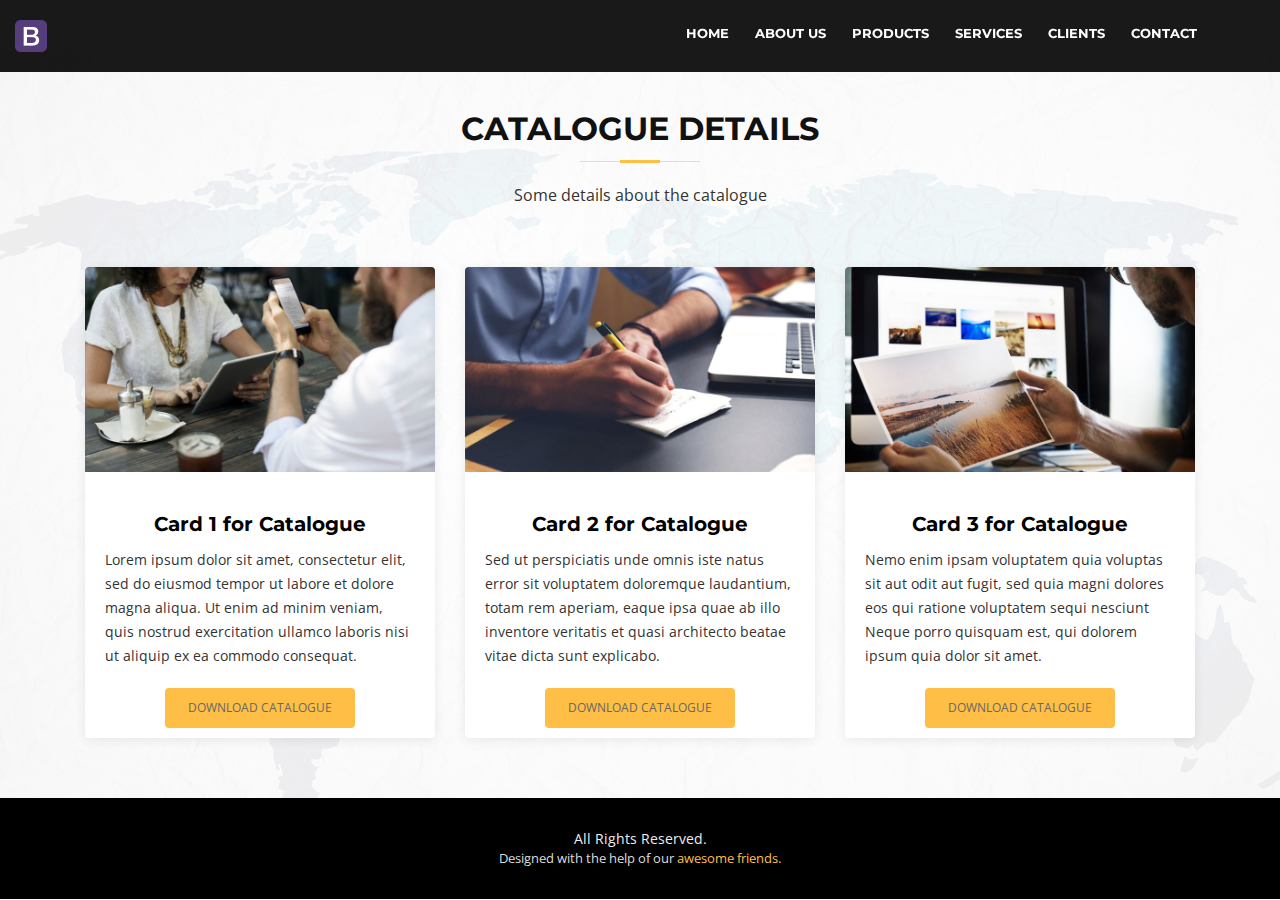
==== details.html @ 8b8ba7c4 "Added details page and modified styles for the page" ====
<!DOCTYPE html>
<html lang="en">
<head>
  <meta charset="utf-8">
  <title>Nawar Co</title>
  <meta content="width=device-width, initial-scale=1.0" name="viewport">
  <meta content="" name="keywords">
  <meta content="" name="description">

  <!-- Favicons -->
  <link href="img/favicon.png" rel="icon">
  <link href="img/apple-touch-icon.png" rel="apple-touch-icon">

  <!-- Google Fonts -->
  <link href="https://fonts.googleapis.com/css?family=Open+Sans:300,300i,400,400i,700,700i|Montserrat:300,400,500,700" rel="stylesheet">

  <!-- Bootstrap CSS File -->
  <link href="lib/bootstrap/css/bootstrap.min.css" rel="stylesheet">

  <!-- Libraries CSS Files -->
  <link href="lib/font-awesome/css/font-awesome.min.css" rel="stylesheet">
  <link href="lib/animate/animate.min.css" rel="stylesheet">
  <link href="lib/ionicons/css/ionicons.min.css" rel="stylesheet">
  <link href="lib/owlcarousel/assets/owl.carousel.min.css" rel="stylesheet">
  <link href="lib/lightbox/css/lightbox.min.css" rel="stylesheet">

  <!-- Main Stylesheet File -->
  <link href="css/style.css" rel="stylesheet">

  <!-- =======================================================
    Theme Name: BizPage
    Theme URL: https://bootstrapmade.com/bizpage-bootstrap-business-template/
    Author: BootstrapMade.com
    License: https://bootstrapmade.com/license/
  ======================================================= -->
</head>

<body>

  <!--==========================
    Header
  ============================-->
  <header id="header-subpage">
    <div class="container-fluid">

      <div id="logo" class="pull-left">
        <!-- <h1><a href="#intro" class="scrollto">Nawar Establishment</a></h1> -->
        <!-- Uncomment below if you prefer to use an image logo -->
        <a href="#intro"><img src="img/logo.png" alt="" title="" /></a>
      </div>

      <nav id="nav-menu-container">
        <ul class="nav-menu">
          <li><a href="./#intro">Home</a></li>
          <li><a href="./#about">About Us</a></li>
          <li><a href="./#products">Products</a></li>
          <li><a href="./#services">Services</a></li>
          <li><a href="./#clients">Clients</a></li>
          <li><a href="./#contact">Contact</a></li>
        </ul>
      </nav><!-- #nav-menu-container -->
    </div>
  </header><!-- #header -->

  <!--==========================
    Intro Section
  ============================-->
  
  <main id="main">

    <!--==========================
      About Us Section
    ============================-->
    <section id="about">
      <div class="container">

        <header class="section-header">
          <h3>Catalogue Details</h3>
          <p>Some details about the catalogue</p>
        </header>

        <div class="row about-cols">

          <div class="col-md-4 wow fadeInUp">
            <div class="about-col">
              <div class="img">
                <img src="img/about-mission.jpg" alt="" class="img-fluid">
              </div>
              <h2 class="title"><a href="#">Card 1 for Catalogue</a></h2>
              <p>
                Lorem ipsum dolor sit amet, consectetur elit, sed do eiusmod tempor ut labore et dolore magna aliqua. Ut enim ad minim veniam, quis nostrud exercitation ullamco laboris nisi ut aliquip ex ea commodo consequat.
              </p>
              <div class="row">
                <a href="#" class="custom-button">Download Catalogue</a>
              </div>
            </div>
          </div>

          <div class="col-md-4 wow fadeInUp" data-wow-delay="0.1s">
            <div class="about-col">
              <div class="img">
                <img src="img/about-plan.jpg" alt="" class="img-fluid">
              </div>
              <h2 class="title"><a href="#">Card 2 for Catalogue</a></h2>
              <p>
                Sed ut perspiciatis unde omnis iste natus error sit voluptatem  doloremque laudantium, totam rem aperiam, eaque ipsa quae ab illo inventore veritatis et quasi architecto beatae vitae dicta sunt explicabo.
              </p>
              <div class="row">
                <a href="#" class="custom-button">Download Catalogue</a>
              </div>
            </div>
          </div>

          <div class="col-md-4 wow fadeInUp" data-wow-delay="0.2s">
            <div class="about-col">
              <div class="img">
                <img src="img/about-vision.jpg" alt="" class="img-fluid">
              </div>
              <h2 class="title"><a href="#">Card 3 for Catalogue</a></h2>
              <p>
                Nemo enim ipsam voluptatem quia voluptas sit aut odit aut fugit, sed quia magni dolores eos qui ratione voluptatem sequi nesciunt Neque porro quisquam est, qui dolorem ipsum quia dolor sit amet.
              </p>
              <div class="row">
                <a href="#" class="custom-button">Download Catalogue</a>
              </div>
            </div>
          </div>

        </div>

      </div>
    </section><!-- #about -->

  </main>

  <!--==========================
    Footer
  ============================-->
  <footer id="footer">
    
    <div class="container">
      <div class="copyright">
        All Rights Reserved.
      </div>
      <div class="credits">
        <!--
          All the links in the footer should remain intact.
          You can delete the links only if you purchased the pro version.
          Licensing information: https://bootstrapmade.com/license/
          Purchase the pro version with working PHP/AJAX contact form: https://bootstrapmade.com/buy/?theme=BizPage
        -->
        Designed with the help of our <a href="https://bootstrapmade.com/"> awesome friends.</a>
      </div>
    </div>
  </footer><!-- #footer -->

  <a href="#" class="back-to-top"><i class="fa fa-chevron-up"></i></a>
  <!-- Uncomment below i you want to use a preloader -->
  <!-- <div id="preloader"></div> -->

  <!-- JavaScript Libraries -->
  <script src="lib/jquery/jquery.min.js"></script>
  <script src="lib/jquery/jquery-migrate.min.js"></script>
  <script src="lib/bootstrap/js/bootstrap.bundle.min.js"></script>
  <script src="lib/easing/easing.min.js"></script>
  <script src="lib/superfish/hoverIntent.js"></script>
  <script src="lib/superfish/superfish.min.js"></script>
  <script src="lib/wow/wow.min.js"></script>
  <script src="lib/waypoints/waypoints.min.js"></script>
  <script src="lib/counterup/counterup.min.js"></script>
  <script src="lib/owlcarousel/owl.carousel.min.js"></script>
  <script src="lib/isotope/isotope.pkgd.min.js"></script>
  <script src="lib/lightbox/js/lightbox.min.js"></script>
  <script src="lib/touchSwipe/jquery.touchSwipe.min.js"></script>
  <!-- Contact Form JavaScript File -->
  <script src="contactform/contactform.js"></script>

  <!-- Template Main Javascript File -->
  <script src="js/main.js"></script>

</body>
</html>
---- css/style.css ----
/*
  Theme Name: BizPage
  Theme URL: https://bootstrapmade.com/bizpage-bootstrap-business-template/
  Author: BootstrapMade.com
  License: https://bootstrapmade.com/license/
*/

/*--------------------------------------------------------------
# General
--------------------------------------------------------------*/

#main{
  margin-top: 50px;
}

body {
  background: #fff;
  color: #666666;
  font-family: "Open Sans", sans-serif;
}

a {
  color: #ffbf46;
  transition: 0.5s;
}

a:hover,
a:active,
a:focus {
  color: #18d36e;
  outline: none;
  text-decoration: none;
}

.custom-button{
  padding: 0;
  margin: 5px 0 35px 0;
  list-style: none;
  text-align: center;
  
  cursor: pointer;
  margin: 15px 15px 15px 0;
  display: inline-block;
  padding: 10px 20px;
  font-size: 12px;
  line-height: 20px;
  color: #666666;
  border-radius: 4px;
  text-transform: uppercase;
  background: #ffbf46;
  margin-bottom: 5px;
  width: 50%;
  margin: 0 auto;
  margin-bottom: 10px;
  transition: all 0.3s ease-in-out;
}

.custom-button:hover {
  background: #ffbf46;
  color: #fff;
}

p {
  padding: 0;
  margin: 0 0 30px 0;
}

h1,
h2,
h3,
h4,
h5,
h6 {
  font-family: "Montserrat", sans-serif;
  font-weight: 400;
  margin: 0 0 20px 0;
  padding: 0;
}

/* Back to top button */

.back-to-top {
  position: fixed;
  display: none;
  background: #ffbf46;
  color: #fff;
  width: 44px;
  height: 44px;
  text-align: center;
  line-height: 1;
  font-size: 16px;
  border-radius: 50%;
  right: 15px;
  bottom: 15px;
  transition: background 0.5s;
  z-index: 11;
}

.back-to-top i {
  padding-top: 12px;
  color: #fff;
}

/* Prelaoder */

#preloader {
  position: fixed;
  top: 0;
  left: 0;
  right: 0;
  bottom: 0;
  z-index: 9999;
  overflow: hidden;
  background: #fff;
}

#preloader:before {
  content: "";
  position: fixed;
  top: calc(50% - 30px);
  left: calc(50% - 30px);
  border: 6px solid #f2f2f2;
  border-top: 6px solid #ffbf46;
  border-radius: 50%;
  width: 60px;
  height: 60px;
  -webkit-animation: animate-preloader 1s linear infinite;
  animation: animate-preloader 1s linear infinite;
}

@-webkit-keyframes animate-preloader {
  0% {
    -webkit-transform: rotate(0deg);
    transform: rotate(0deg);
  }

  100% {
    -webkit-transform: rotate(360deg);
    transform: rotate(360deg);
  }
}

@keyframes animate-preloader {
  0% {
    -webkit-transform: rotate(0deg);
    transform: rotate(0deg);
  }

  100% {
    -webkit-transform: rotate(360deg);
    transform: rotate(360deg);
  }
}

/*--------------------------------------------------------------
# Header
--------------------------------------------------------------*/

#header {
  padding: 30px 0;
  height: 92px;
  position: fixed;
  left: 0;
  top: 0;
  right: 0;
  transition: all 0.5s;
  z-index: 997;
}

#header.header-scrolled {
  background: rgba(0, 0, 0, 0.9);
  padding: 20px 0;
  height: 72px;
  transition: all 0.5s;
}

#header #logo {
  float: left;
}

#header #logo h1 {
  font-size: 34px;
  margin: 0;
  padding: 0;
  line-height: 1;
  font-family: "Montserrat", sans-serif;
  font-weight: 700;
  letter-spacing: 3px;
}

#header #logo h1 a,
#header #logo h1 a:hover {
  color: #fff;
  padding-left: 10px;
  border-left: 4px solid #ffbf46;
}

#header #logo img {
  padding: 0;
  margin: 0;
}

/*--------------------------------------------------------------
# Header-SubPage
--------------------------------------------------------------*/

#header-subpage {
  padding: 30px 0;
  height: 92px;
  position: fixed;
  left: 0;
  top: 0;
  right: 0;
  transition: all 0.5s;
  z-index: 997;
  background: rgba(0, 0, 0, 0.9);
  padding: 20px 0;
  height: 72px;
  transition: all 0.5s;
}

#header-subpage #logo {
  float: left;
}

#header-subpage #logo h1 {
  font-size: 34px;
  margin: 0;
  padding: 0;
  line-height: 1;
  font-family: "Montserrat", sans-serif;
  font-weight: 700;
  letter-spacing: 3px;
}

#header-subpage #logo h1 a,
#header-subpage #logo h1 a:hover {
  color: #fff;
  padding-left: 10px;
  border-left: 4px solid #ffbf46;
}

#header-subpage #logo img {
  padding: 0;
  margin: 0;
}

/*--------------------------------------------------------------
# Intro Section
--------------------------------------------------------------*/

#intro {
  display: table;
  width: 100%;
  height: 100vh;
  background: #000;
}

#intro .carousel-item {
  width: 100%;
  height: 100vh;
  background-size: cover;
  background-position: center;
  background-repeat: no-repeat;
}

#intro .carousel-item::before {
  content: '';
  background-color: rgba(0, 0, 0, 0.7);
  position: absolute;
  height: 100%;
  width: 100%;
  top: 0;
  right: 0;
  left: 0;
  bottom: 0;
}

#intro .carousel-container {
  display: -webkit-box;
  display: -webkit-flex;
  display: -ms-flexbox;
  display: flex;
  -webkit-box-pack: center;
  -webkit-justify-content: center;
  -ms-flex-pack: center;
  justify-content: center;
  -webkit-box-align: center;
  -webkit-align-items: center;
  -ms-flex-align: center;
  align-items: center;
  position: absolute;
  bottom: 0;
  top: 0;
  left: 0;
  right: 0;
}

#intro .carousel-background img {
  max-width: 100%;
}

#intro .carousel-content {
  text-align: center;
}

#intro h2 {
  color: #fff;
  margin-bottom: 30px;
  font-size: 48px;
  font-weight: 700;
}

#intro p {
  width: 80%;
  margin: 0 auto 30px auto;
  color: #fff;
}

#intro .carousel-fade {
  overflow: hidden;
}

#intro .carousel-fade .carousel-inner .carousel-item {
  transition-property: opacity;
}

#intro .carousel-fade .carousel-inner .carousel-item,
#intro .carousel-fade .carousel-inner .active.carousel-item-left,
#intro .carousel-fade .carousel-inner .active.carousel-item-right {
  opacity: 0;
}

#intro .carousel-fade .carousel-inner .active,
#intro .carousel-fade .carousel-inner .carousel-item-next.carousel-item-left,
#intro .carousel-fade .carousel-inner .carousel-item-prev.carousel-item-right {
  opacity: 1;
  transition: 0.5s;
}

#intro .carousel-fade .carousel-inner .carousel-item-next,
#intro .carousel-fade .carousel-inner .carousel-item-prev,
#intro .carousel-fade .carousel-inner .active.carousel-item-left,
#intro .carousel-fade .carousel-inner .active.carousel-item-right {
  left: 0;
  -webkit-transform: translate3d(0, 0, 0);
  transform: translate3d(0, 0, 0);
}

#intro .carousel-control-prev,
#intro .carousel-control-next {
  width: 10%;
}

#intro .carousel-control-next-icon,
#intro .carousel-control-prev-icon {
  background: none;
  font-size: 32px;
  line-height: 1;
}

#intro .carousel-indicators li {
  cursor: pointer;
}

#intro .btn-get-started {
  font-family: "Montserrat", sans-serif;
  font-weight: 500;
  font-size: 16px;
  letter-spacing: 1px;
  display: inline-block;
  padding: 8px 32px;
  border-radius: 50px;
  transition: 0.5s;
  margin: 10px;
  color: #fff;
  background: #ffbf46;
}

#intro .btn-get-started:hover {
  background: #fff;
  color: #ffbf46;
}

/*--------------------------------------------------------------
# Navigation Menu
--------------------------------------------------------------*/

/* Nav Menu Essentials */

.nav-menu,
.nav-menu * {
  margin: 0;
  padding: 0;
  list-style: none;
}

.nav-menu ul {
  position: absolute;
  display: none;
  top: 100%;
  left: 0;
  z-index: 99;
}

.nav-menu li {
  position: relative;
  white-space: nowrap;
}

.nav-menu > li {
  float: left;
}

.nav-menu li:hover > ul,
.nav-menu li.sfHover > ul {
  display: block;
}

.nav-menu ul ul {
  top: 0;
  left: 100%;
}

.nav-menu ul li {
  min-width: 180px;
}

/* Nav Menu Arrows */

.sf-arrows .sf-with-ul {
  padding-right: 30px;
}

.sf-arrows .sf-with-ul:after {
  content: "\f107";
  position: absolute;
  right: 15px;
  font-family: FontAwesome;
  font-style: normal;
  font-weight: normal;
}

.sf-arrows ul .sf-with-ul:after {
  content: "\f105";
}

/* Nav Meu Container */

#nav-menu-container {
  float: right;
  margin: 0;
}

/* Nav Meu Styling */

.nav-menu a {
  padding: 0 8px 10px 8px;
  text-decoration: none;
  display: inline-block;
  color: #fff;
  font-family: "Montserrat", sans-serif;
  font-weight: 700;
  font-size: 13px;
  text-transform: uppercase;
  outline: none;
}

.nav-menu li:hover > a,
.nav-menu > .menu-active > a {
  color: #ffbf46;
}

.nav-menu > li {
  margin-left: 10px;
}

.nav-menu ul {
  margin: 4px 0 0 0;
  padding: 10px;
  box-shadow: 0px 0px 30px rgba(127, 137, 161, 0.25);
  background: #fff;
}

.nav-menu ul li {
  transition: 0.3s;
}

.nav-menu ul li a {
  padding: 10px;
  color: #333;
  transition: 0.3s;
  display: block;
  font-size: 13px;
  text-transform: none;
}

.nav-menu ul li:hover > a {
  color: #ffbf46;
}

.nav-menu ul ul {
  margin: 0;
}

/* Mobile Nav Toggle */

#mobile-nav-toggle {
  position: fixed;
  right: 0;
  top: 0;
  z-index: 999;
  margin: 20px 20px 0 0;
  border: 0;
  background: none;
  font-size: 24px;
  display: none;
  transition: all 0.4s;
  outline: none;
  cursor: pointer;
}

#mobile-nav-toggle i {
  color: #fff;
}

/* Mobile Nav Styling */

#mobile-nav {
  position: fixed;
  top: 0;
  padding-top: 18px;
  bottom: 0;
  z-index: 998;
  background: rgba(0, 0, 0, 0.8);
  left: -260px;
  width: 260px;
  overflow-y: auto;
  transition: 0.4s;
}

#mobile-nav ul {
  padding: 0;
  margin: 0;
  list-style: none;
}

#mobile-nav ul li {
  position: relative;
}

#mobile-nav ul li a {
  color: #fff;
  font-size: 13px;
  text-transform: uppercase;
  overflow: hidden;
  padding: 10px 22px 10px 15px;
  position: relative;
  text-decoration: none;
  width: 100%;
  display: block;
  outline: none;
  font-weight: 700;
  font-family: "Montserrat", sans-serif;
}

#mobile-nav ul li a:hover {
  color: #ffbf46;
}

#mobile-nav ul li li {
  padding-left: 30px;
}

#mobile-nav ul li.menu-active a {
  color: #ffbf46;
}

#mobile-nav ul .menu-has-children i {
  position: absolute;
  right: 0;
  z-index: 99;
  padding: 15px;
  cursor: pointer;
  color: #fff;
}

#mobile-nav ul .menu-has-children i.fa-chevron-up {
  color: #ffbf46;
}

#mobile-nav ul .menu-has-children li a {
  text-transform: none;
}

#mobile-nav ul .menu-item-active {
  color: #ffbf46;
}

#mobile-body-overly {
  width: 100%;
  height: 100%;
  z-index: 997;
  top: 0;
  left: 0;
  position: fixed;
  background: rgba(0, 0, 0, 0.7);
  display: none;
}

/* Mobile Nav body classes */

body.mobile-nav-active {
  overflow: hidden;
}

body.mobile-nav-active #mobile-nav {
  left: 0;
}

body.mobile-nav-active #mobile-nav-toggle {
  color: #fff;
}

/*--------------------------------------------------------------
# Sections
--------------------------------------------------------------*/

/* Sections Header
--------------------------------*/

.section-header h3 {
  font-size: 32px;
  color: #111;
  text-transform: uppercase;
  text-align: center;
  font-weight: 700;
  position: relative;
  padding-bottom: 15px;
}

.section-header h3::before {
  content: '';
  position: absolute;
  display: block;
  width: 120px;
  height: 1px;
  background: #ddd;
  bottom: 1px;
  left: calc(50% - 60px);
}

.section-header h3::after {
  content: '';
  position: absolute;
  display: block;
  width: 40px;
  height: 3px;
  background: #ffbf46;
  bottom: 0;
  left: calc(50% - 20px);
}

.section-header p {
  text-align: center;
  padding-bottom: 30px;
  color: #333;
}

/* Section with background
--------------------------------*/

.section-bg {
  background: #f7f7f7;
}

/* Sections Header Dark
--------------------------------*/

.section-header-dark h3 {
  font-size: 32px;
  color: #f7f7f7;
  text-transform: uppercase;
  text-align: center;
  font-weight: 700;
  position: relative;
  padding-bottom: 15px;
}

.section-header-dark h3::before {
  content: '';
  position: absolute;
  display: block;
  width: 120px;
  height: 1px;
  background: #ddd;
  bottom: 1px;
  left: calc(50% - 60px);
}

.section-header-dark h3::after {
  content: '';
  position: absolute;
  display: block;
  width: 40px;
  height: 3px;
  background: #ffbf46;
  bottom: 0;
  left: calc(50% - 20px);
}

.section-header-dark p {
  text-align: center;
  padding-bottom: 30px;
  color: #f7f7f7;
}

/* Section with background
--------------------------------*/

.section-bg-dark {
  background: #111;
}

/* Featured Services Section
--------------------------------*/

#featured-services {
  background: #000;
}

#featured-services .box {
  padding: 30px 20px;
}

#featured-services .box-bg {
  background-image: linear-gradient(0deg, #000000 0%, #242323 50%, #000000 100%);
}

#featured-services i {
  color: #ffbf46;
  font-size: 48px;
  display: inline-block;
  line-height: 1;
}

#featured-services h4 {
  font-weight: 400;
  margin: 15px 0;
  font-size: 18px;
}

#featured-services h4 a {
  color: #fff;
}

#featured-services h4 a:hover {
  color: #ffbf46;
}

#featured-services p {
  font-size: 14px;
  line-height: 24px;
  color: #fff;
  margin-bottom: 0;
}

/* About Us Section
--------------------------------*/

#about {
  background: url("../img/about-bg.jpg") center top no-repeat fixed;
  background-size: cover;
  padding: 60px 0 40px 0;
  position: relative;
}

#about::before {
  content: '';
  position: absolute;
  left: 0;
  right: 0;
  top: 0;
  bottom: 0;
  background: rgba(255, 255, 255, 0.92);
  z-index: 9;
}

#about .container {
  position: relative;
  z-index: 10;
}

#about .about-col {
  background: #fff;
  border-radius: 0 0 4px 4px;
  box-shadow: 0px 2px 12px rgba(0, 0, 0, 0.08);
  margin-bottom: 20px;
}

#about .about-col .img {
  position: relative;
}

#about .about-col .img img {
  border-radius: 4px 4px 0 0;
}

#about .about-col .icon {
  width: 64px;
  height: 64px;
  padding-top: 8px;
  text-align: center;
  position: absolute;
  background-color: #ffbf46;
  border-radius: 50%;
  text-align: center;
  border: 4px solid #fff;
  left: calc( 50% - 32px);
  bottom: -30px;
  transition: 0.3s;
}

#about .about-col i {
  font-size: 36px;
  line-height: 1;
  color: #fff;
  transition: 0.3s;
}

#about .about-col:hover .icon {
  background-color: #fff;
}

#about .about-col:hover i {
  color: #ffbf46;
}

#about .about-col h2 {
  color: #000;
  text-align: center;
  font-weight: 700;
  font-size: 20px;
  padding: 0;
  margin: 40px 0 12px 0;
}

#about .about-col h2 a {
  color: #000;
}

#about .about-col h2 a:hover {
  color: #ffbf46;
}

#about .about-col p {
  font-size: 14px;
  line-height: 24px;
  color: #333;
  margin-bottom: 0;
  padding: 0 20px 20px 20px;
}

/* Services Section
--------------------------------*/

#services {
  background: #fff;
  background-size: cover;
  padding: 60px 0 40px 0;
}

#services .box {
  margin-bottom: 30px;
}

#services .icon {
  float: left;
}

#services .icon i {
  color: #ffbf46;
  font-size: 36px;
  line-height: 1;
  transition: 0.5s;
}

#services .title {
  margin-left: 60px;
  font-weight: 700;
  margin-bottom: 15px;
  font-size: 18px;
}

#services .title a {
  color: #111;
}

#services .box:hover .title a {
  color: #ffbf46;
}

#services .description {
  font-size: 14px;
  margin-left: 60px;
  line-height: 24px;
  margin-bottom: 0;
}

/* Call To Action Section
--------------------------------*/

#call-to-action {
  background: linear-gradient(#e0a5008c, rgba(190, 130, 0, 0.678)), url(../img/call-to-action-bg.jpg) fixed center center;
  background-size: cover;
  padding: 60px 0;
}

#call-to-action h3 {
  color: #fff;
  font-size: 28px;
  font-weight: 700;
}

#call-to-action p {
  color: #fff;
}

#call-to-action .cta-btn {
  font-family: "Montserrat", sans-serif;
  text-transform: uppercase;
  font-weight: 500;
  font-size: 16px;
  letter-spacing: 1px;
  display: inline-block;
  padding: 8px 28px;
  border-radius: 25px;
  transition: 0.5s;
  margin-top: 10px;
  border: 2px solid #fff;
  color: #fff;
}

#call-to-action .cta-btn:hover {
  background: #ffbf46;
  border: 2px solid #ffbf46;
}

/* Call To Action Section
--------------------------------*/

#skills {
  padding: 60px 0;
}

#skills .progress {
  height: 35px;
  margin-bottom: 10px;
}

#skills .progress .skill {
  font-family: "Open Sans", sans-serif;
  line-height: 35px;
  padding: 0;
  margin: 0 0 0 20px;
  text-transform: uppercase;
}

#skills .progress .skill .val {
  float: right;
  font-style: normal;
  margin: 0 20px 0 0;
}

#skills .progress-bar {
  width: 1px;
  text-align: left;
  transition: .9s;
}

/* Facts Section
--------------------------------*/

#facts {
  background: url("../img/facts-bg.jpg") center top no-repeat fixed;
  background-size: cover;
  padding: 60px 0 0 0;
  position: relative;
}

#facts::before {
  content: '';
  position: absolute;
  left: 0;
  right: 0;
  top: 0;
  bottom: 0;
  background: rgba(255, 255, 255, 0.88);
  z-index: 9;
}

#facts .container {
  position: relative;
  z-index: 10;
}

#facts .counters span {
  font-family: "Montserrat", sans-serif;
  font-weight: bold;
  font-size: 48px;
  display: block;
  color: #ffbf46;
}

#facts .counters p {
  padding: 0;
  margin: 0 0 20px 0;
  font-family: "Montserrat", sans-serif;
  font-size: 14px;
  color: #111;
}

#facts .facts-img {
  text-align: center;
  padding-top: 30px;
}

/* Products Section
--------------------------------*/

#products {
  padding: 60px 0;
}

#products #products-flters {
  padding: 0;
  margin: 5px 0 35px 0;
  list-style: none;
  text-align: center;
}

#products #products-flters li {
  cursor: pointer;
  margin: 15px 15px 15px 0;
  display: inline-block;
  padding: 10px 20px;
  font-size: 12px;
  line-height: 20px;
  color: #666666;
  border-radius: 4px;
  text-transform: uppercase;
  background: #fff;
  margin-bottom: 5px;
  transition: all 0.3s ease-in-out;
}

#products #products-flters li:hover,
#products #products-flters li.filter-active {
  background: #ffbf46;
  color: #fff;
}

#products #products-flters li:last-child {
  margin-right: 0;
}

#products .products-wrap {
  box-shadow: 0px 2px 12px rgba(0, 0, 0, 0.08);
  transition: 0.3s;
}

#products .products-wrap:hover {
  box-shadow: 0px 4px 14px rgba(0, 0, 0, 0.16);
}

#products .products-item {
  position: relative;
  height: 360px;
  overflow: hidden;
}

#products .products-item figure {
  background: #000;
  overflow: hidden;
  height: 240px;
  position: relative;
  border-radius: 4px 4px 0 0;
  margin: 0;
}

#products .products-item figure:hover img {
  opacity: 0.4;
  transition: 0.3s;
}

#products .products-item figure .link-preview,
#products .products-item figure .link-details {
  position: absolute;
  display: inline-block;
  opacity: 0;
  line-height: 1;
  text-align: center;
  width: 36px;
  height: 36px;
  background: #fff;
  border-radius: 50%;
  transition: 0.2s linear;
}

#products .products-item figure .link-preview i,
#products .products-item figure .link-details i {
  padding-top: 6px;
  font-size: 22px;
  color: #333;
}

#products .products-item figure .link-preview:hover,
#products .products-item figure .link-details:hover {
  background: #ffbf46;
}

#products .products-item figure .link-preview:hover i,
#products .products-item figure .link-details:hover i {
  color: #fff;
}

#products .products-item figure .link-preview {
  left: calc(50% - 38px);
  top: calc(50% - 18px);
}

#products .products-item figure .link-details {
  right: calc(50% - 38px);
  top: calc(50% - 18px);
}

#products .products-item figure:hover .link-preview {
  opacity: 1;
  left: calc(50% - 44px);
}

#products .products-item figure:hover .link-details {
  opacity: 1;
  right: calc(50% - 44px);
}

#products .products-item .products-info {
  background: #fff;
  text-align: center;
  padding: 30px;
  height: 90px;
  border-radius: 0 0 3px 3px;
}

#products .products-item .products-info h4 {
  font-size: 18px;
  line-height: 1px;
  font-weight: 700;
  margin-bottom: 18px;
  padding-bottom: 0;
}

#products .products-item .products-info h4 a {
  color: #333;
}

#products .products-item .products-info h4 a:hover {
  color: #ffbf46;
}

#products .products-item .products-info p {
  padding: 0;
  margin: 0;
  color: #b8b8b8;
  font-weight: 500;
  font-size: 14px;
  text-transform: uppercase;
}

/* Clients Section
--------------------------------*/

#clients {
  padding: 60px 0;
}

#clients img {
  max-width: 100%;
  opacity: 0.5;
  transition: 0.3s;
  padding: 15px 0;
}

#clients img:hover {
  opacity: 1;
}

#clients .owl-nav,
#clients .owl-dots {
  margin-top: 5px;
  text-align: center;
}

#clients .owl-dot {
  display: inline-block;
  margin: 0 5px;
  width: 12px;
  height: 12px;
  border-radius: 50%;
  background-color: #ddd;
}

#clients .owl-dot.active {
  background-color: #ffbf46;
}

/* Testimonials Section
--------------------------------*/

#testimonials {
  padding: 60px 0;
}

#testimonials .section-header {
  margin-bottom: 40px;
}

#testimonials .testimonial-item {
  text-align: center;
}

#testimonials .testimonial-item .testimonial-img {
  width: 120px;
  border-radius: 50%;
  border: 4px solid #fff;
  margin: 0 auto;
}

#testimonials .testimonial-item h3 {
  font-size: 20px;
  font-weight: bold;
  margin: 10px 0 5px 0;
  color: #111;
}

#testimonials .testimonial-item h4 {
  font-size: 14px;
  color: #999;
  margin: 0 0 15px 0;
}

#testimonials .testimonial-item .quote-sign-left {
  margin-top: -15px;
  padding-right: 10px;
  display: inline-block;
  width: 37px;
}

#testimonials .testimonial-item .quote-sign-right {
  margin-bottom: -15px;
  padding-left: 10px;
  display: inline-block;
  max-width: 100%;
  width: 37px;
}

#testimonials .testimonial-item p {
  font-style: italic;
  margin: 0 auto 15px auto;
}

#testimonials .owl-nav,
#testimonials .owl-dots {
  margin-top: 5px;
  text-align: center;
}

#testimonials .owl-dot {
  display: inline-block;
  margin: 0 5px;
  width: 12px;
  height: 12px;
  border-radius: 50%;
  background-color: #ddd;
}

#testimonials .owl-dot.active {
  background-color: #ffbf46;
}

/* Team Section
--------------------------------*/

#team {
  background: #fff;
  padding: 60px 0;
}

#team .member {
  text-align: center;
  margin-bottom: 20px;
  background: #000;
  position: relative;
}

#team .member .member-info {
  opacity: 0;
  display: -webkit-box;
  display: -webkit-flex;
  display: -ms-flexbox;
  display: flex;
  -webkit-box-pack: center;
  -webkit-justify-content: center;
  -ms-flex-pack: center;
  justify-content: center;
  -webkit-box-align: center;
  -webkit-align-items: center;
  -ms-flex-align: center;
  align-items: center;
  position: absolute;
  bottom: 0;
  top: 0;
  left: 0;
  right: 0;
  transition: 0.2s;
}

#team .member .member-info-content {
  margin-top: -50px;
  transition: margin 0.2s;
}

#team .member:hover .member-info {
  background: rgba(0, 0, 0, 0.7);
  opacity: 1;
  transition: 0.4s;
}

#team .member:hover .member-info-content {
  margin-top: 0;
  transition: margin 0.4s;
}

#team .member h4 {
  font-weight: 700;
  margin-bottom: 2px;
  font-size: 18px;
  color: #fff;
}

#team .member span {
  font-style: italic;
  display: block;
  font-size: 13px;
  color: #fff;
}

#team .member .social {
  margin-top: 15px;
}

#team .member .social a {
  transition: none;
  color: #fff;
}

#team .member .social a:hover {
  color: #ffbf46;
}

#team .member .social i {
  font-size: 18px;
  margin: 0 2px;
}

/* Contact Section
--------------------------------*/

#contact {
  padding: 60px 0;
}

#contact .contact-info {
  margin-bottom: 20px;
  text-align: center;
}

#contact .contact-info i {
  font-size: 48px;
  display: inline-block;
  margin-bottom: 10px;
  color: #ffbf46;
}

#contact .contact-info address,
#contact .contact-info p {
  margin-bottom: 0;
  color: rgb(255, 255, 255);
}

#contact .contact-info h3 {
  font-size: 18px;
  margin-bottom: 15px;
  font-weight: bold;
  text-transform: uppercase;
  color: rgb(214, 214, 214);
}

#contact .contact-info a {
  color: rgb(255, 255, 255);
}

#contact .contact-info a:hover {
  color: #ffbf46;
}

#contact .contact-address,
#contact .contact-phone,
#contact .contact-email {
  margin-bottom: 20px;
}

#contact .form #sendmessage {
  color: #ffbf46;
  border: 1px solid #ffbf46;
  display: none;
  text-align: center;
  padding: 15px;
  font-weight: 600;
  margin-bottom: 15px;
}

#contact .form #errormessage {
  color: red;
  display: none;
  border: 1px solid red;
  text-align: center;
  padding: 15px;
  font-weight: 600;
  margin-bottom: 15px;
}

#contact .form #sendmessage.show,
#contact .form #errormessage.show,
#contact .form .show {
  display: block;
}

#contact .form .validation {
  color: red;
  display: none;
  margin: 0 0 20px;
  font-weight: 400;
  font-size: 13px;
}

#contact .form input,
#contact .form textarea {
  padding: 10px 14px;
  border-radius: 0;
  box-shadow: none;
  font-size: 15px;
}

#contact .form button[type="submit"] {
  background: #ffbf46;
  border: 0;
  padding: 10px 30px;
  color: #fff;
  transition: 0.4s;
  cursor: pointer;
}

#contact .form button[type="submit"]:hover {
  background: #13a456;
}

/*--------------------------------------------------------------
# Footer
--------------------------------------------------------------*/

#footer {
  background: #000;
  padding: 0 0 30px 0;
  color: #eee;
  font-size: 14px;
}

#footer .footer-top {
  background: #111;
  padding: 60px 0 30px 0;
}

#footer .footer-top .footer-info {
  margin-bottom: 30px;
}

#footer .footer-top .footer-info h3 {
  font-size: 34px;
  margin: 0 0 20px 0;
  padding: 2px 0 2px 10px;
  line-height: 1;
  font-family: "Montserrat", sans-serif;
  font-weight: 700;
  letter-spacing: 3px;
  border-left: 4px solid #ffbf46;
}

#footer .footer-top .footer-info p {
  font-size: 14px;
  line-height: 24px;
  margin-bottom: 0;
  font-family: "Montserrat", sans-serif;
  color: #eee;
}

#footer .footer-top .social-links a {
  font-size: 18px;
  display: inline-block;
  background: #333;
  color: #eee;
  line-height: 1;
  padding: 8px 0;
  margin-right: 4px;
  border-radius: 50%;
  text-align: center;
  width: 36px;
  height: 36px;
  transition: 0.3s;
}

#footer .footer-top .social-links a:hover {
  background: #ffbf46;
  color: #fff;
}

#footer .footer-top h4 {
  font-size: 14px;
  font-weight: bold;
  color: #fff;
  text-transform: uppercase;
  position: relative;
  padding-bottom: 12px;
}

#footer .footer-top h4::before,
#footer .footer-top h4::after {
  content: '';
  position: absolute;
  left: 0;
  bottom: 0;
  height: 2px;
}

#footer .footer-top h4::before {
  right: 0;
  background: #555;
}

#footer .footer-top h4::after {
  background: #ffbf46;
  width: 60px;
}

#footer .footer-top .footer-links {
  margin-bottom: 30px;
}

#footer .footer-top .footer-links ul {
  list-style: none;
  padding: 0;
  margin: 0;
}

#footer .footer-top .footer-links ul i {
  padding-right: 8px;
  color: #ddd;
}

#footer .footer-top .footer-links ul li {
  border-bottom: 1px solid #333;
  padding: 10px 0;
}

#footer .footer-top .footer-links ul li:first-child {
  padding-top: 0;
}

#footer .footer-top .footer-links ul a {
  color: #eee;
}

#footer .footer-top .footer-links ul a:hover {
  color: #ffbf46;
}

#footer .footer-top .footer-contact {
  margin-bottom: 30px;
}

#footer .footer-top .footer-contact p {
  line-height: 26px;
}

#footer .footer-top .footer-newsletter {
  margin-bottom: 30px;
}

#footer .footer-top .footer-newsletter input[type="email"] {
  border: 0;
  padding: 6px 8px;
  width: 65%;
}

#footer .footer-top .footer-newsletter input[type="submit"] {
  background: #ffbf46;
  border: 0;
  width: 35%;
  padding: 6px 0;
  text-align: center;
  color: #fff;
  transition: 0.3s;
  cursor: pointer;
}

#footer .footer-top .footer-newsletter input[type="submit"]:hover {
  background: #13a456;
}

#footer .copyright {
  text-align: center;
  padding-top: 30px;
}

#footer .credits {
  text-align: center;
  font-size: 13px;
  color: #ddd;
}

/*--------------------------------------------------------------
# Responsive Media Queries
--------------------------------------------------------------*/

@media (min-width: 768px) {
  #contact .contact-address,
  #contact .contact-phone,
  #contact .contact-email {
    padding: 20px 0;
  }

  #contact .contact-phone {
    border-left: 1px solid #ddd;
    border-right: 1px solid #ddd;
  }
}

@media (min-width: 992px) {
  #testimonials .testimonial-item p {
    width: 80%;
  }
}

@media (min-width: 1024px) {
  #header #logo {
    padding-left: 60px;
  }

  #intro p {
    width: 60%;
  }

  #intro .carousel-control-prev,
  #intro .carousel-control-next {
    width: 5%;
  }

  #nav-menu-container {
    padding-right: 60px;
  }
}

@media (max-width: 768px) {
  .back-to-top {
    bottom: 15px;
  }

  #header #logo h1 {
    font-size: 28px;
  }

  #header #logo img {
    max-height: 40px;
  }

  #intro h2 {
    font-size: 28px;
  }

  #nav-menu-container {
    display: none;
  }

  #mobile-nav-toggle {
    display: inline;
  }
}
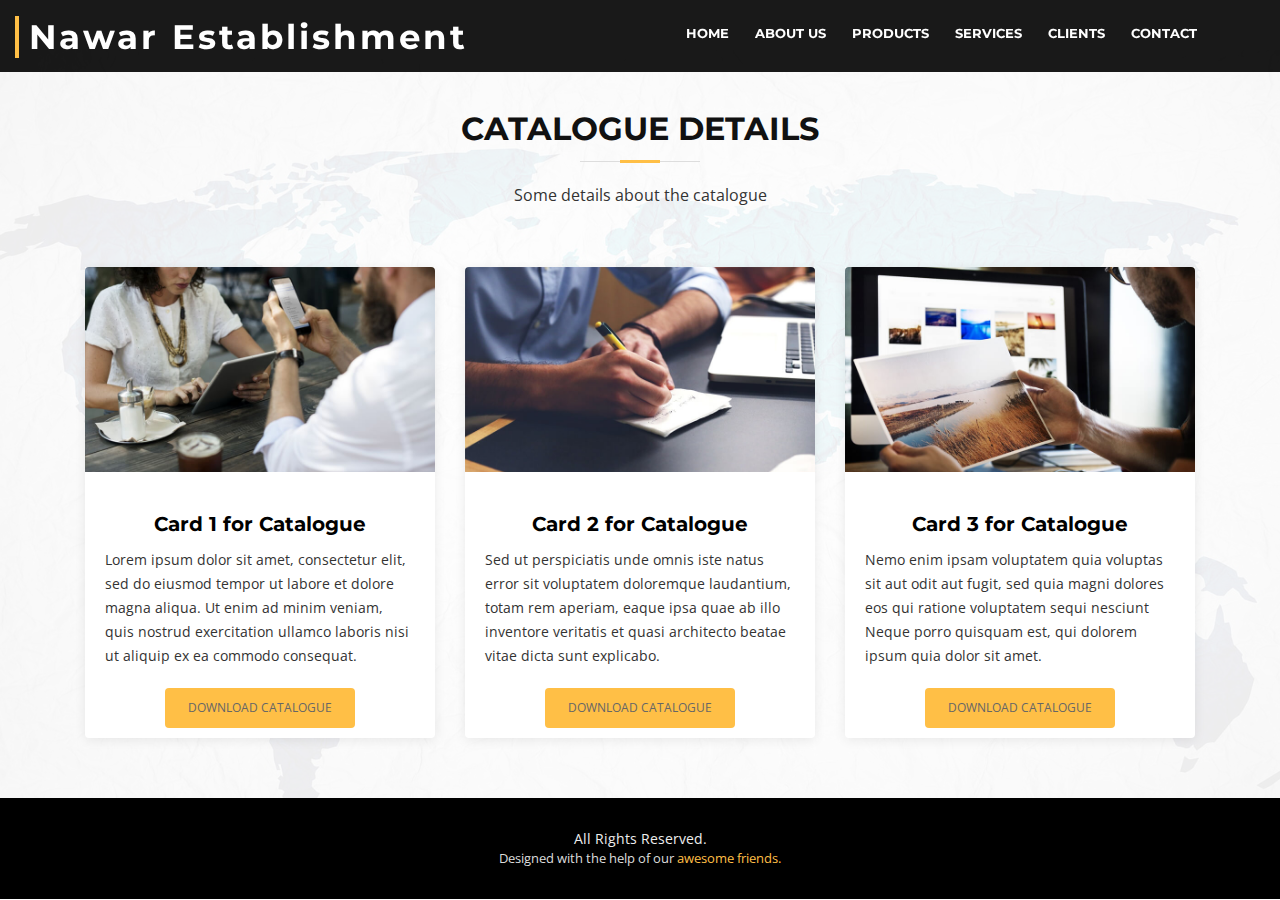
==== commit cbdc14a8: "Reverted Logo in details page" ====
--- a/details.html
+++ b/details.html
@@ -44,9 +44,9 @@
     <div class="container-fluid">
 
       <div id="logo" class="pull-left">
-        <!-- <h1><a href="#intro" class="scrollto">Nawar Establishment</a></h1> -->
+        <h1><a href="#intro" class="scrollto">Nawar Establishment</a></h1>
         <!-- Uncomment below if you prefer to use an image logo -->
-        <a href="#intro"><img src="img/logo.png" alt="" title="" /></a>
+        <!-- <a href="#intro"><img src="img/logo.png" alt="" title="" /></a> -->
       </div>
 
       <nav id="nav-menu-container">
--- a/css/style.css
+++ b/css/style.css
@@ -1079,6 +1079,10 @@
   overflow: hidden;
 }
 
+#products .products-item:hover{
+  cursor: pointer;
+}
+
 #products .products-item figure {
   background: #000;
   overflow: hidden;
@@ -1086,11 +1090,6 @@
   position: relative;
   border-radius: 4px 4px 0 0;
   margin: 0;
-}
-
-#products .products-item figure:hover img {
-  opacity: 0.4;
-  transition: 0.3s;
 }
 
 #products .products-item figure .link-preview,
